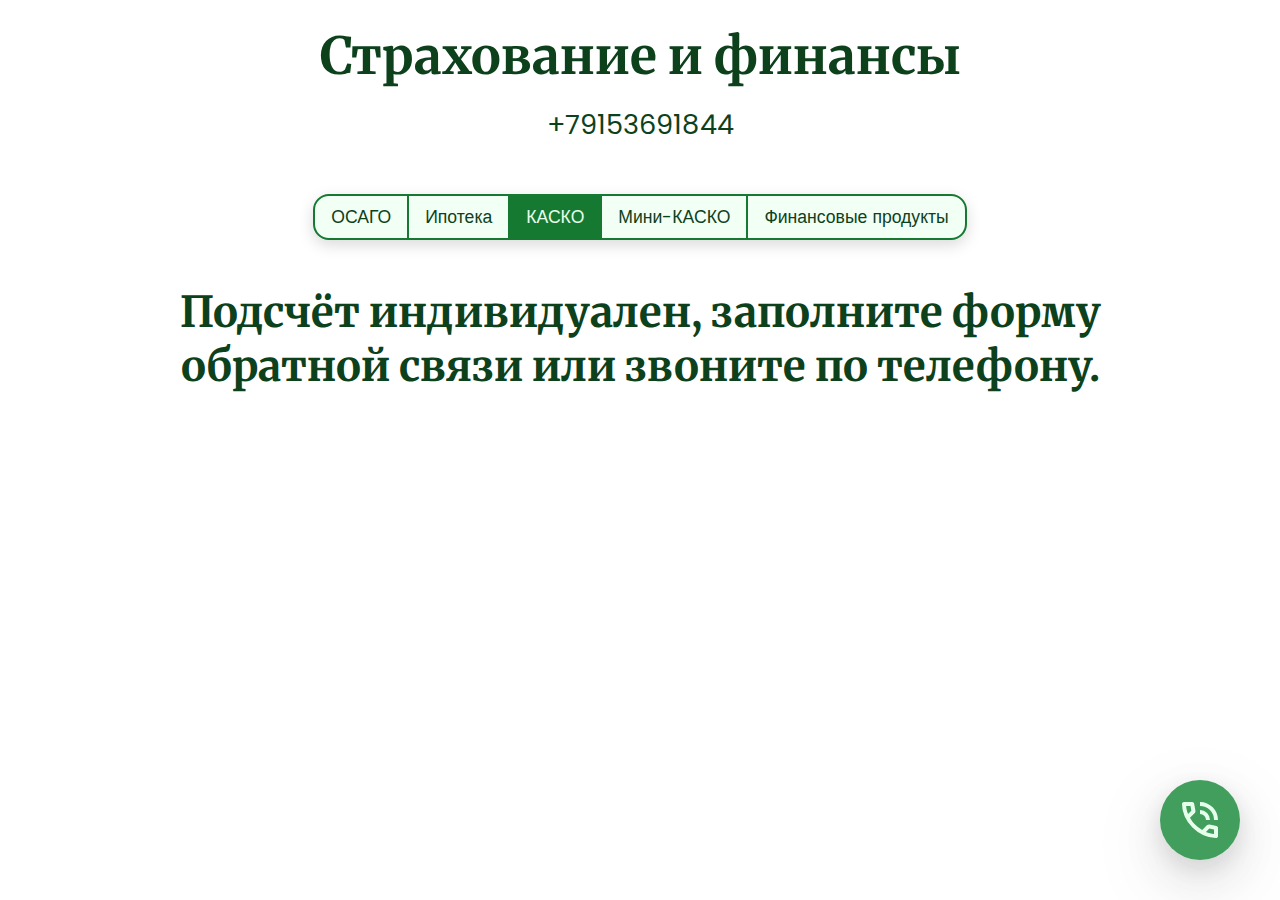
==== kasko.html @ 72554a28 "File upload" ====
<!DOCTYPE html>
<html lang="ru">

<head>
  <meta charset="UTF-8">
  <meta name="viewport" content="width=device-width, initial-scale=1.0">
  <meta name="yandex-verification" content="" />
  <meta name="google-site-verification" content="" />
  <title>Страхование и финансы</title>
  <link rel="stylesheet" href="styles/style.css">
  <link rel="preconnect" href="https://fonts.googleapis.com">
  <link rel="preconnect" href="https://fonts.gstatic.com" crossorigin>
  <link href="https://fonts.googleapis.com/css2?family=Merriweather:wght@700&family=Poppins&display=swap"
    rel="stylesheet">
  <link rel="shortcut icon" href="materials/favicon.ico" type="image/x-icon">
</head>

<body>
  <nav class="header-nav">
    <h1>Страхование и финансы</h1>
    <p>+79153691844</p>
    <ul>
      <li><a href="index.html">ОСАГО</a></li>
      <li><a href="ipoteka.html">Ипотека</a></li>
      <li><a href="kasko.html" class="header-nav-active">КАСКО</a></li>
      <li><a href="mini-kasko.html">Мини-КАСКО</a></li>
      <li><a href="finance-products.html">Финансовые продукты</a></li>
    </ul>
  </nav>
  <main>
    <!-- Message -->
    <section class="kasko-section-message">
      <h3>Подсчёт индивидуален, заполните форму обратной связи или звоните по телефону.</h3>
    </section>
  </main>

  <!-- Floating Contact Button -->
  <div class="contact-container">
    <div class="contact-btn-icon-container" id="btn-open-form">
      <img class="contact-btn-icon" src="materials/icons/callback.svg" alt="Заказать обратный звонок">
    </div>
    <div class="contact-form contact-form-hidden" id="form-container">
      <div class="form-heading-container">
        <label class="label">Обратная связь</label>
        <button class="form-btn-close" id="form-btn-close">X</button>
      </div>
      <form id="formcallback" action="https://api.staticforms.xyz/submit" method="post">
        <input type="hidden" name="accessKey" value="">
        <input type="hidden" name="subject" value="Запрос обратного звонка">
        <div class="field">
          <label class="label" for="form-name">* Имя</label>
          <div class="control">
            <input class="input" type="text" name="$Имя" id="form-name" placeholder="" required>
          </div>
        </div>
        <div class="field">
          <label class="label" for="form-phone">* Номер телефона</label>
          <div class="control">
            <input class="input" type="tel" name="$Номер телефона" id="form-phone" placeholder="" required>
          </div>
        </div>
        <div class="field">
          <label class="label" for="form-email">E-mail</label>
          <div class="control">
            <input class="input" type="email" name="$Электронная почта" id="form-email"
              placeholder="(необязательно)"></input>
          </div>
        </div>
        <input type="hidden" name="redirectTo" value="/formsentsuccess">
        <input type="text" name="honeypot" style="display: none;">
        <button type="Submit" disabled>Отправить</button>
      </form>
      <small class="contact-form-footer">(После отправки формы вас<br />перенаправит на другую страницу.)</small>
    </div>
  </div>

  <script src="scripts/callback_form.js"></script>
</body>

</html>
---- styles/style.css ----
@media screen and (min-width: 1024px) {
  p,
  a,
  ul li,
  label,
  input,
  button {
    font-size: 1.1rem;
  }
  h1 {
    font-size: 3.2rem;
  }
  h2 {
    font-size: 3.5507876969rem;
  }
  h3 {
    font-size: 2.6637567119rem;
  }
  h4 {
    font-size: 1.9983171132rem;
  }
  h5 {
    font-size: 1.499112613rem;
  }
}
@media screen and (max-width: 1024px) and (min-width: 480px) {
  p,
  a,
  ul li,
  label,
  input,
  button {
    font-size: 1.1rem;
  }
  h1 {
    font-size: 2.7rem;
  }
  h2 {
    font-size: 3.0507876969rem;
  }
  h3 {
    font-size: 2.1637567119rem;
  }
  h4 {
    font-size: 1.4983171132rem;
  }
  h5 {
    font-size: 0.999112613rem;
  }
}
@media screen and (max-width: 480px) {
  p,
  a,
  ul li,
  label,
  input,
  button {
    font-size: 0.9rem;
  }
  h1 {
    font-size: 1.7rem;
  }
  h2 {
    font-size: 2.5507876969rem;
  }
  h3 {
    font-size: 1.6637567119rem;
  }
  h4 {
    font-size: 0.9983171132rem;
  }
  h5 {
    font-size: 0.499112613rem;
  }
}
nav {
  padding: 0.5rem;
}

.header-nav {
  display: flex;
  flex-direction: column;
  align-items: center;
}
.header-nav h1 {
  justify-content: center;
  text-align: center;
  margin: 1rem 2rem 0 2rem;
}
.header-nav p {
  margin-top: 1rem;
  margin-bottom: 3rem;
  font-size: 1.7rem;
}
.header-nav ul {
  display: flex;
  list-style-type: none;
  overflow: hidden;
  border: 2px solid #167932;
  border-radius: 1rem;
  background-color: #f1fff5;
  box-shadow: rgba(0, 0, 0, 0.15) 0px 5px 15px 0px;
}
@media only screen and (max-width: 780px) {
  .header-nav ul {
    flex-direction: column;
    width: 100%;
    max-width: 400px;
    text-align: center;
  }
}
@media only screen and (min-width: 780px) {
  .header-nav ul li:not(:last-child) {
    border-right: 2px solid #167932;
  }
}
@media only screen and (max-width: 780px) {
  .header-nav ul li:not(:last-child) {
    border-bottom: 2px solid #167932;
  }
}
.header-nav ul li a {
  display: block;
  padding: 0.5rem 1rem;
  text-decoration: none;
  transition: 0.3s;
}
.header-nav ul li a:hover {
  color: #e7ffed;
  background-color: #167932;
}
.header-nav ul .header-nav-active {
  color: #e7ffed;
  background-color: #167932;
}

@keyframes slide-up {
  0% {
    transform: translateY(120%);
  }
  100% {
    transform: translateY(0%);
  }
}
@keyframes slide-down {
  0% {
    transform: translateY(0%);
  }
  100% {
    transform: translateY(120%);
  }
}
.contact-container .contact-btn-icon-container {
  position: fixed;
  width: 5rem;
  height: 5rem;
  bottom: 40px;
  right: 40px;
  display: flex;
  justify-content: center;
  background-color: #429e5c;
  border-radius: 50%;
  cursor: pointer;
  box-shadow: rgba(17, 17, 26, 0.1) 0px 8px 24px, rgba(17, 17, 26, 0.1) 0px 16px 56px, rgba(17, 17, 26, 0.1) 0px 24px 80px;
}
.contact-container .contact-btn-icon-container .contact-btn-icon {
  width: 3rem;
  filter: invert(89%) sepia(27%) saturate(200%) hue-rotate(74deg) brightness(107%) contrast(104%);
}
.contact-container .contact-form {
  display: flex;
  opacity: 1;
  transform: translateY(200%);
  flex-direction: column;
  align-items: center;
  position: fixed;
  bottom: 40px;
  right: 40px;
  gap: 0.5rem;
  padding: 1.5rem;
  background-color: #f1fff5;
  color: #0d411c;
  border: 4px solid #167932;
  border-radius: 1rem;
  box-shadow: rgba(0, 0, 0, 0.25) 0px 54px 55px, rgba(0, 0, 0, 0.12) 0px -12px 30px, rgba(0, 0, 0, 0.12) 0px 4px 6px, rgba(0, 0, 0, 0.17) 0px 12px 13px, rgba(0, 0, 0, 0.09) 0px -3px 5px;
  animation: slide-up 500ms forwards;
}
@media only screen and (max-width: 480px) {
  .contact-container .contact-form {
    width: 96%;
    right: auto;
    margin: 0.5rem;
    bottom: 5px;
  }
  .contact-container .contact-form .field {
    width: 100%;
  }
  .contact-container .contact-form .field .control {
    width: 100%;
  }
  .contact-container .contact-form .field .control input {
    width: 100%;
  }
}
.contact-container .contact-form form {
  width: 100%;
}
.contact-container .contact-form input {
  border-radius: 6px;
  padding: 3px;
}
.contact-container .contact-form button {
  padding: 0.5rem;
  font-weight: 600;
  transition: 0.3s;
  background-color: #f1fff5;
  color: #0d411c;
  border: 2px solid #167932;
  border-radius: 5px;
  cursor: pointer;
}
.contact-container .contact-form button:hover {
  background-color: #167932;
  color: #e7ffed;
}
.contact-container .contact-form button[type=submit] {
  width: 100%;
  margin-top: 1.4rem;
  border-radius: 1rem;
}
.contact-container .contact-form .form-heading-container {
  width: 100%;
  display: flex;
  justify-content: space-between;
  align-items: center;
}
.contact-container .contact-form .form-heading-container .form-btn-close {
  padding: 0.4rem 0.8rem;
  font-weight: 900;
}
.contact-container .contact-form .label {
  font-weight: 600;
}
.contact-container .contact-form .contact-form-footer {
  text-align: center;
}
.contact-container .contact-form-hidden {
  display: none;
}
.contact-container .slide-down-animation {
  animation: slide-down 500ms forwards;
}

.footer-info {
  max-width: 1024px;
  margin: 10rem auto 1rem auto;
  text-align: center;
}
.footer-info p {
  font-size: 1rem;
}

@keyframes scroll {
  to {
    transform: translate(calc(-50% - 0.5rem));
  }
}
/* --- Hero Section --- */
.osago-section-hero {
  display: flex;
  flex-direction: column;
  width: 100%;
  align-items: center;
}
.osago-section-hero h3 {
  text-align: center;
  margin-bottom: 0;
}
.osago-section-hero .osago-img-wrapper {
  max-width: 800px;
  overflow: hidden;
}
@media screen and (min-width: 1024px) {
  .osago-section-hero .osago-img-wrapper {
    width: 55%;
    height: 55%;
  }
}
@media screen and (max-width: 1024px) and (min-width: 480px) {
  .osago-section-hero .osago-img-wrapper {
    width: 75%;
    height: 75%;
  }
}
@media screen and (max-width: 480px) {
  .osago-section-hero .osago-img-wrapper {
    width: 90%;
    height: 90%;
  }
}
.osago-section-hero .osago-img-wrapper img {
  width: 100%;
  height: 100%;
}
.osago-section-hero .osago-hero-features {
  width: 100%;
  padding: 0.5rem;
  justify-content: center;
  text-align: center;
}
.osago-section-hero .osago-hero-features h4 {
  margin-bottom: 0.2rem;
}
.osago-section-hero .osago-hero-features p {
  margin-top: 0;
}

/* --- Img Scroller Section --- */
.osago-section-imgscroller h4 {
  text-align: center;
}
.osago-section-imgscroller .osago-scroller {
  width: 100%;
  max-width: 1024px;
}
.osago-section-imgscroller .osago-scroller[data-animated=true] {
  overflow: hidden;
  -webkit-mask: linear-gradient(90deg, transparent, white 20%, white 80%, transparent);
  mask: linear-gradient(90deg, transparent, white 20%, white 80%, transparent);
}
.osago-section-imgscroller .osago-scroller[data-animated=true] .osago-scroller__inner {
  width: -moz-max-content;
  width: max-content;
  flex-wrap: nowrap;
  animation: scroll var(--_animation-duration, 40s) var(--_animation-direction, forwards) linear infinite;
}
.osago-section-imgscroller .osago-scroller[data-direction=right] {
  --_animation-direction: reverse;
}
.osago-section-imgscroller .osago-scroller[data-direction=left] {
  --_animation-direction: forwards;
}
.osago-section-imgscroller .osago-scroller[data-speed=fast] {
  --_animation-duration: 20s;
}
.osago-section-imgscroller .osago-scroller[data-speed=slow] {
  --_animation-duration: 60s;
}
.osago-section-imgscroller .osago-scroller img {
  max-width: 150px;
  max-height: 150px;
}
.osago-section-imgscroller .osago-scroller .osago-scroller__inner {
  padding-block: 1rem;
  display: flex;
  flex-wrap: wrap;
  gap: 1.5rem;
}

/* --- Widget Section --- */
.osago-section-widget {
  width: 100%;
  max-width: 1024px;
  margin: 4rem 0;
  padding: 2rem 0 0 0;
  border: 4px solid #167932;
  border-radius: 1rem;
  overflow: hidden;
}

/* --- FAQ Section --- */
.osago-section-faq {
  display: flex;
  flex-direction: column;
  width: 100%;
  align-items: center;
  border: 4px solid #167932;
  border-radius: 1rem;
  background-color: #f1fff5;
  box-shadow: rgba(0, 0, 0, 0.15) 0px 5px 15px 0px;
}
@media screen and (min-width: 780px) {
  .osago-section-faq {
    padding: 2rem;
  }
}
@media screen and (max-width: 780px) {
  .osago-section-faq {
    padding: 1rem;
  }
}
.osago-section-faq h3 {
  text-align: center;
  margin: 0.7rem 0;
}
.osago-section-faq h4 {
  margin-bottom: 0.2rem;
  text-align: left;
}
.osago-section-faq p,
.osago-section-faq ul {
  margin-top: 0;
}
.osago-section-faq ul li {
  margin: 1rem 0;
}
.osago-section-faq .accordion-body .accordion-container {
  position: relative;
  margin: 1rem 0;
}
.osago-section-faq .accordion-body .accordion-container:not(:last-child) {
  border-bottom: 2px solid #167932;
}
.osago-section-faq .accordion-body .accordion-container .accordion-label-container {
  display: flex;
  flex-direction: row;
  position: relative;
  cursor: pointer;
}
.osago-section-faq .accordion-body .accordion-container .accordion-label-container .accordion-label {
  margin: 0;
  display: flex;
  justify-content: center;
  align-items: center;
}
.osago-section-faq .accordion-body .accordion-container .accordion-label-container .accordion-icon {
  display: flex;
  align-items: center;
  margin-right: 1.2rem;
  width: 10px;
  font-size: 2rem;
}
.osago-section-faq .accordion-body .accordion-container .accordion-content {
  position: relative;
  max-height: 0;
  text-align: justify;
  width: auto;
  overflow: hidden;
  transition-timing-function: ease-in-out;
  transition-duration: 0.4s;
}
.osago-section-faq .accordion-body .accordion-container.accordion-active .accordion-content {
  max-height: 600px;
}
@media screen and (max-width: 480px) {
  .osago-section-faq .accordion-body .accordion-container.accordion-active .accordion-content {
    max-height: 760px;
  }
}
.osago-section-faq .accordion-body .accordion-container.accordion-active .accordion-icon {
  content: "-";
}

.message-container {
  display: flex;
  flex-direction: column;
  text-align: center;
}

.ipoteka-section-widget {
  width: 100%;
  max-width: 1024px;
  margin: 4rem 0;
  border: 2px solid #167932;
  border-radius: 1rem;
  overflow: hidden;
}

.kasko-section-message {
  display: flex;
  flex-direction: column;
  text-align: center;
}

.minikasko-section-message {
  display: flex;
  flex-direction: column;
  text-align: center;
}

.finprod-section-widget {
  width: 100%;
  max-width: 1024px;
  margin: 4rem 0;
  border: 2px solid #167932;
  border-radius: 1rem;
  overflow: hidden;
}

.confidentiality-section-message {
  max-width: 1024px;
}
.confidentiality-section-message h3 {
  text-align: center;
}
.confidentiality-section-message h4 {
  font-size: 1rem;
}
.confidentiality-section-message p {
  font-size: 0.8rem;
}

* {
  padding: 0;
  margin: 0;
  box-sizing: border-box;
  font-family: "Poppins", sans-serif;
  color: #0d411c;
  list-style-position: inside;
}

body {
  display: flex;
  flex-direction: column;
  background-color: #ffffff;
}

main {
  display: flex;
  flex-direction: column;
  gap: 3rem;
  width: 100%;
  max-width: 1024px;
  margin: auto;
  margin-bottom: 5rem;
  padding: 0.5rem;
}

section {
  width: 100%;
}

iframe {
  width: 1px;
  min-width: 100%;
  margin: 0;
  padding: 0;
  border: none;
}

h1,
h2,
h3,
h4,
h5,
h6 {
  font-family: "Merriweather", serif;
  margin: 0.67em 0;
}

p {
  margin: 1rem 0;
}

.color-primary {
  color: #167932;
}

.color-secondary {
  color: #f1fff5;
}

.color-accent {
  color: #429e5c;
}/*# sourceMappingURL=style.css.map */
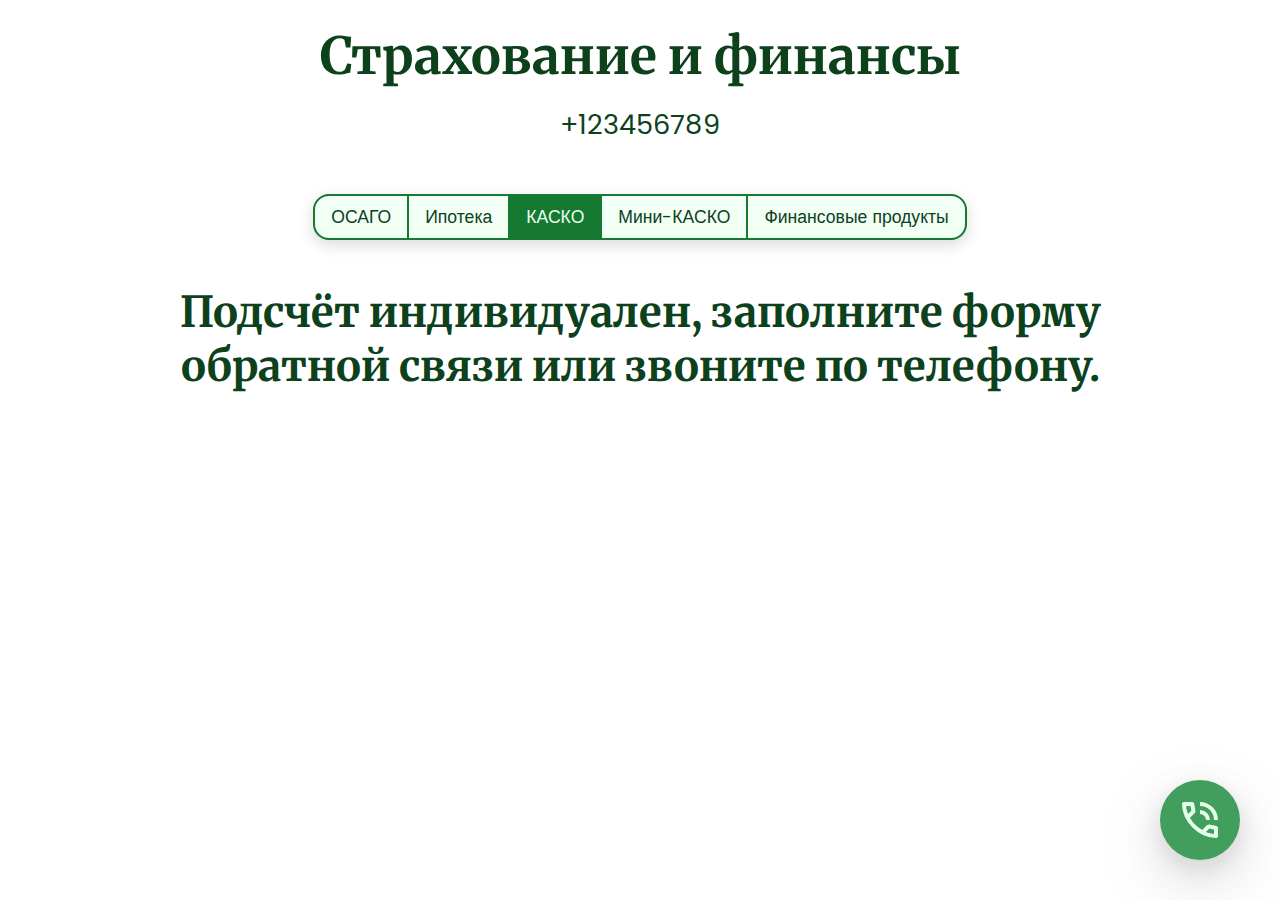
==== commit 655a7d91: "File upload" ====
--- a/kasko.html
+++ b/kasko.html
@@ -18,7 +18,7 @@
 <body>
   <nav class="header-nav">
     <h1>Страхование и финансы</h1>
-    <p>+79153691844</p>
+    <p>+123456789</p>
     <ul>
       <li><a href="index.html">ОСАГО</a></li>
       <li><a href="ipoteka.html">Ипотека</a></li>
